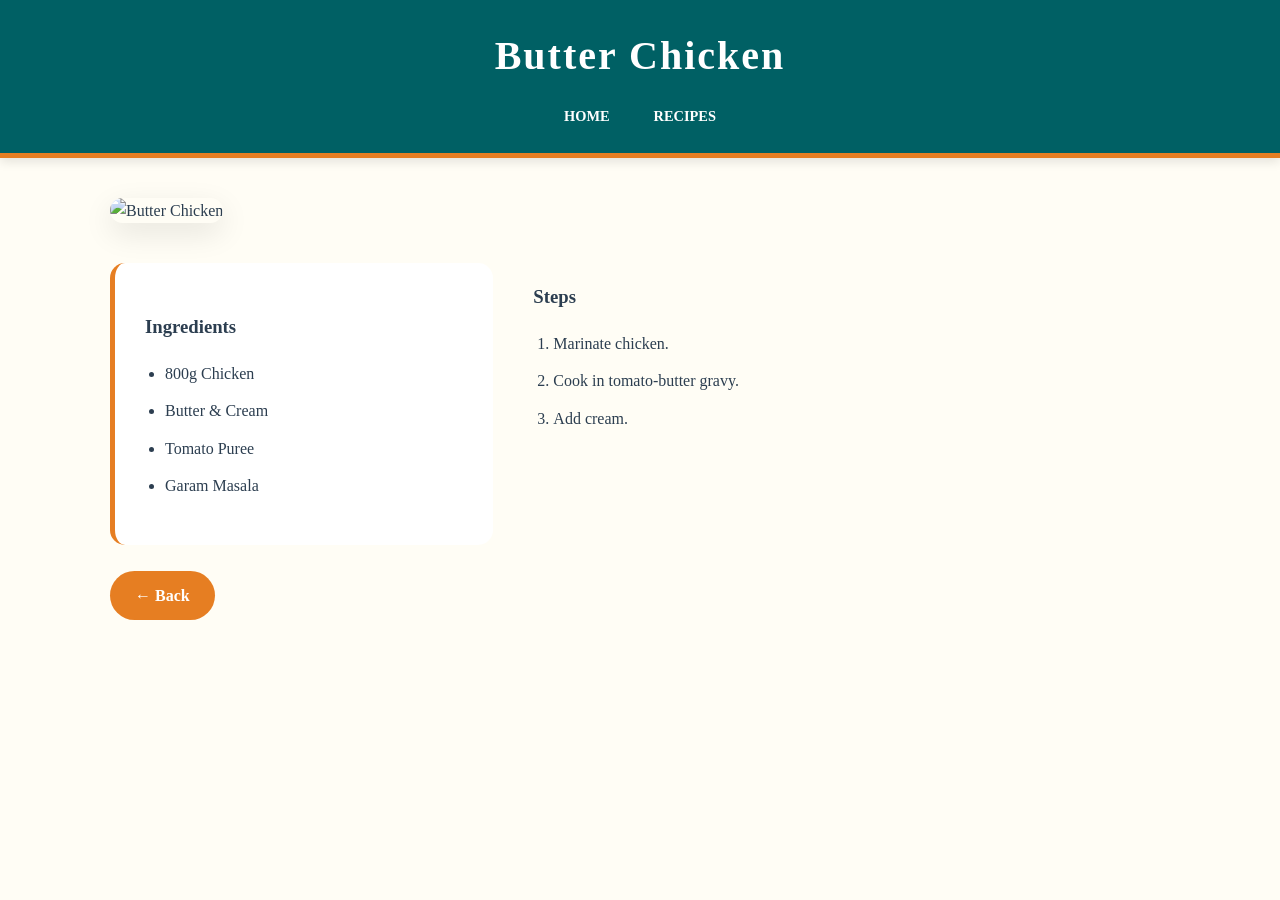
==== recipe-detail.html @ 1c17eef7 "Add files via upload" ====
<!DOCTYPE html>
<html lang="en">
<head>
    <meta charset="UTF-8">
    <title>Butter Chicken | Desi Flavours</title>
    <link rel="stylesheet" href="style.css">
</head>
<body>
    <header>
        <h1>Butter Chicken</h1>
        <nav><a href="index.html">Home</a> <a href="recipes.html">Recipes</a></nav>
    </header>
    <div class="container">
        <div class="recipe-header">
         <img src="images/butterchicken.png" width="300" height="500" alt="Butter Chicken">

       </div>
        <div class="flex-content">
            <div class="ingredients">
                <h3>Ingredients</h3>
                <ul><li>800g Chicken</li><li>Butter & Cream</li><li>Tomato Puree</li><li>Garam Masala</li></ul>
            </div>
            <div class="steps">
                <h3>Steps</h3>
                <ol><li>Marinate chicken.</li><li>Cook in tomato-butter gravy.</li><li>Add cream.</li></ol>
            </div>
        </div>
        <br><a href="recipes.html" class="btn">← Back</a>
    </div>
</body>
</html>

        </div>
    </div>
</body>
</html>
---- style.css ----
/* 1. Base Colors & Font Settings */
:root {
    --primary: #e67e22;    /* Saffron Orange */
    --secondary: #006064;  /* Deep Indian Teal */
    --bg-light: #fffdf5;   /* Creamy Paper Background */
    --text: #2c3e50;
    --white: #ffffff;
}

* {
    box-sizing: border-box; /* Prevents padding from breaking layout */
}

body {
    font-family: 'Georgia', 'Times New Roman', serif;
    margin: 0;
    background-color: var(--bg-light);
    color: var(--text);
    line-height: 1.6;
}

/* 2. Header & Navigation */
header {
    background: var(--secondary);
    color: var(--white);
    padding: 1.5rem 0;
    text-align: center;
    border-bottom: 5px solid var(--primary);
    box-shadow: 0 4px 10px rgba(0,0,0,0.1);
}

header h1 {
    margin: 0;
    font-size: 2.5rem;
    letter-spacing: 2px;
}

nav {
    margin-top: 15px;
}

nav a {
    color: var(--white);
    text-decoration: none;
    padding: 8px 20px;
    font-weight: bold;
    text-transform: uppercase;
    font-size: 0.9rem;
    transition: 0.3s ease;
}

nav a:hover {
    color: var(--primary);
}

/* 3. Main Container */
.container {
    max-width: 1100px;
    margin: 0 auto;
    padding: 40px 20px;
}

/* 4. Home Page Hero Section */
.hero {
    text-align: center;
    padding: 100px 20px;
    background: linear-gradient(rgba(0,0,0,0.6), rgba(0,0,0,0.6)), 
                url('https://unsplash.com');
    background-size: cover;
    background-position: center;
    color: var(--white);
    border-radius: 20px;
    margin-bottom: 50px;
}

/* 5. Recipe Grid & Cards (Gallery Page) */
.recipe-grid {
    display: grid;
    grid-template-columns: repeat(auto-fit, minmax(300px, 1fr));
    gap: 30px;
}

.card {
    background: var(--white);
    border-radius: 15px;
    overflow: hidden;
    box-shadow: 0 6px 18px rgba(0,0,0,0.08);
    transition: transform 0.3s ease;
}

.card:hover {
    transform: translateY(-8px);
}

/* CRITICAL: This fixes your image sizes in the gallery */
.card img {
    width: 100%;
    height: 250px;       /* Fixed height for all thumbnails */
    object-fit: cover;   /* Crops perfectly without stretching */
    display: block;
}

.card-body {
    padding: 25px;
    text-align: center;
}

.card-body h3 {
    margin-top: 0;
    color: var(--secondary);
}

/* 6. Buttons */
.btn {
    display: inline-block;
    background: var(--primary);
    color: var(--white);
    padding: 12px 25px;
    text-decoration: none;
    border-radius: 30px;
    font-weight: bold;
    transition: background 0.3s;
}

.btn:hover {
    background: #d35400;
}

/* 7. Recipe Detail Pages (Big Images) */
.recipe-header img {
    width: 50%;
    height: 450px;       /* Professional banner height */
    object-fit: cover;   /* Ensures high quality crop */
    border-radius: 20px;
    box-shadow: 0 10px 30px rgba(0,0,0,0.1);
}

.flex-content {
    display: flex;
    flex-wrap: wrap;
    gap: 40px;
    margin-top: 40px;
}

.ingredients {
    flex: 1;
    min-width: 300px;
    background: var(--white);
    padding: 30px;
    border-radius: 15px;
    border-left: 5px solid var(--primary);
}

.steps {
    flex: 2;
    min-width: 350px;
}

ul, ol {
    padding-left: 20px;
}

li {
    margin-bottom: 12px;
}

/* 8. Footer */
footer {
    text-align: center;
    padding: 40px;
    background: #1a1a1a;
    color: #bdc3c7;
    margin-top: 60px;
}

/* 9. Responsive adjustments for mobile */
@media (max-width: 768px) {
    .recipe-header img {
        height: 300px;
    }
    header h1 {
        font-size: 1.8rem;
    }
    .hero {
        padding: 60px 20px;
    }
}
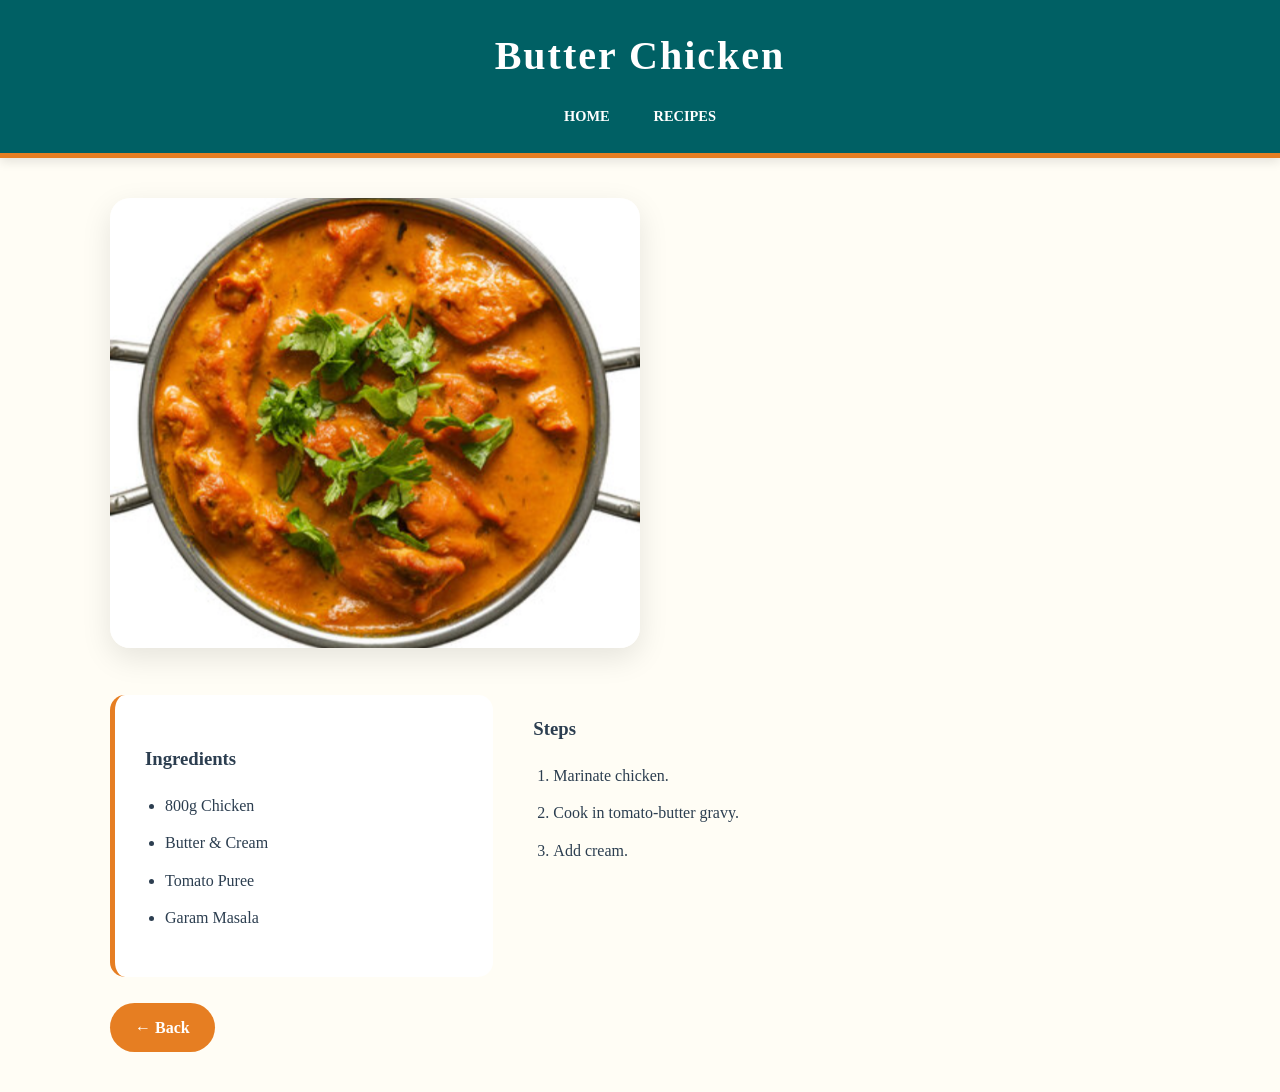
==== commit 7ff70717: "Update recipe-detail.html" ====
--- a/recipe-detail.html
+++ b/recipe-detail.html
@@ -12,7 +12,7 @@
     </header>
     <div class="container">
         <div class="recipe-header">
-         <img src="images/butterchicken.png" width="300" height="500" alt="Butter Chicken">
+         <img src="butterchicken.png" width="300" height="500" alt="Butter Chicken">
 
        </div>
         <div class="flex-content">
